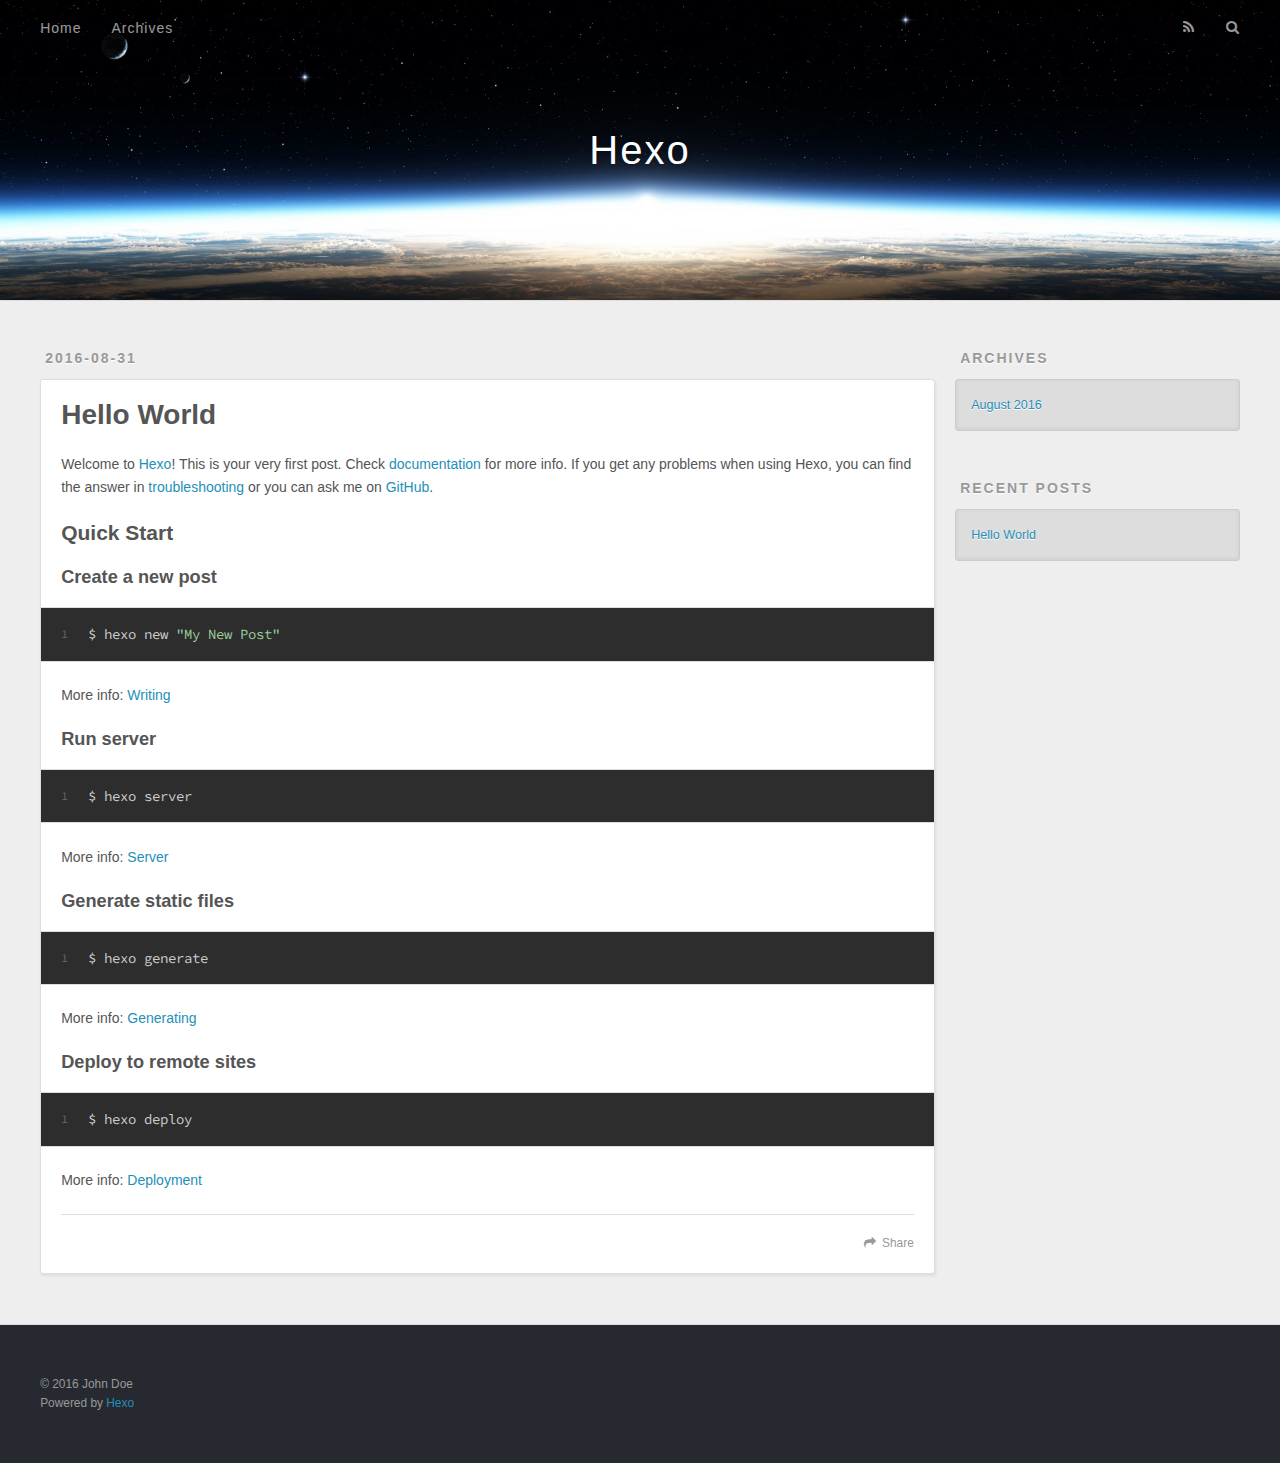
==== index.html @ 25584d87 "Site updated: 2016-08-31 20:05:49" ====
<!DOCTYPE html>
<html>
<head>
  <meta charset="utf-8">
  
  <title>Hexo</title>
  <meta name="viewport" content="width=device-width, initial-scale=1, maximum-scale=1">
  <meta property="og:type" content="website">
<meta property="og:title" content="Hexo">
<meta property="og:url" content="http://yoursite.com/index.html">
<meta property="og:site_name" content="Hexo">
<meta name="twitter:card" content="summary">
<meta name="twitter:title" content="Hexo">
  
    <link rel="alternate" href="/atom.xml" title="Hexo" type="application/atom+xml">
  
  
    <link rel="icon" href="/favicon.png">
  
  
    <link href="//fonts.googleapis.com/css?family=Source+Code+Pro" rel="stylesheet" type="text/css">
  
  <link rel="stylesheet" href="/css/style.css">
  

</head>

<body>
  <div id="container">
    <div id="wrap">
      <header id="header">
  <div id="banner"></div>
  <div id="header-outer" class="outer">
    <div id="header-title" class="inner">
      <h1 id="logo-wrap">
        <a href="/" id="logo">Hexo</a>
      </h1>
      
    </div>
    <div id="header-inner" class="inner">
      <nav id="main-nav">
        <a id="main-nav-toggle" class="nav-icon"></a>
        
          <a class="main-nav-link" href="/">Home</a>
        
          <a class="main-nav-link" href="/archives">Archives</a>
        
      </nav>
      <nav id="sub-nav">
        
          <a id="nav-rss-link" class="nav-icon" href="/atom.xml" title="RSS Feed"></a>
        
        <a id="nav-search-btn" class="nav-icon" title="Search"></a>
      </nav>
      <div id="search-form-wrap">
        <form action="//google.com/search" method="get" accept-charset="UTF-8" class="search-form"><input type="search" name="q" results="0" class="search-form-input" placeholder="Search"><button type="submit" class="search-form-submit">&#xF002;</button><input type="hidden" name="sitesearch" value="http://yoursite.com"></form>
      </div>
    </div>
  </div>
</header>
      <div class="outer">
        <section id="main">
  
    <article id="post-hello-world" class="article article-type-post" itemscope itemprop="blogPost">
  <div class="article-meta">
    <a href="/2016/08/31/hello-world/" class="article-date">
  <time datetime="2016-08-31T11:44:05.000Z" itemprop="datePublished">2016-08-31</time>
</a>
    
  </div>
  <div class="article-inner">
    
    
      <header class="article-header">
        
  
    <h1 itemprop="name">
      <a class="article-title" href="/2016/08/31/hello-world/">Hello World</a>
    </h1>
  

      </header>
    
    <div class="article-entry" itemprop="articleBody">
      
        <p>Welcome to <a href="https://hexo.io/" target="_blank" rel="external">Hexo</a>! This is your very first post. Check <a href="https://hexo.io/docs/" target="_blank" rel="external">documentation</a> for more info. If you get any problems when using Hexo, you can find the answer in <a href="https://hexo.io/docs/troubleshooting.html" target="_blank" rel="external">troubleshooting</a> or you can ask me on <a href="https://github.com/hexojs/hexo/issues" target="_blank" rel="external">GitHub</a>.</p>
<h2 id="Quick-Start"><a href="#Quick-Start" class="headerlink" title="Quick Start"></a>Quick Start</h2><h3 id="Create-a-new-post"><a href="#Create-a-new-post" class="headerlink" title="Create a new post"></a>Create a new post</h3><figure class="highlight bash"><table><tr><td class="gutter"><pre><div class="line">1</div></pre></td><td class="code"><pre><div class="line">$ hexo new <span class="string">"My New Post"</span></div></pre></td></tr></table></figure>
<p>More info: <a href="https://hexo.io/docs/writing.html" target="_blank" rel="external">Writing</a></p>
<h3 id="Run-server"><a href="#Run-server" class="headerlink" title="Run server"></a>Run server</h3><figure class="highlight bash"><table><tr><td class="gutter"><pre><div class="line">1</div></pre></td><td class="code"><pre><div class="line">$ hexo server</div></pre></td></tr></table></figure>
<p>More info: <a href="https://hexo.io/docs/server.html" target="_blank" rel="external">Server</a></p>
<h3 id="Generate-static-files"><a href="#Generate-static-files" class="headerlink" title="Generate static files"></a>Generate static files</h3><figure class="highlight bash"><table><tr><td class="gutter"><pre><div class="line">1</div></pre></td><td class="code"><pre><div class="line">$ hexo generate</div></pre></td></tr></table></figure>
<p>More info: <a href="https://hexo.io/docs/generating.html" target="_blank" rel="external">Generating</a></p>
<h3 id="Deploy-to-remote-sites"><a href="#Deploy-to-remote-sites" class="headerlink" title="Deploy to remote sites"></a>Deploy to remote sites</h3><figure class="highlight bash"><table><tr><td class="gutter"><pre><div class="line">1</div></pre></td><td class="code"><pre><div class="line">$ hexo deploy</div></pre></td></tr></table></figure>
<p>More info: <a href="https://hexo.io/docs/deployment.html" target="_blank" rel="external">Deployment</a></p>

      
    </div>
    <footer class="article-footer">
      <a data-url="http://yoursite.com/2016/08/31/hello-world/" data-id="cisiuak050000nq3hcmz0nilt" class="article-share-link">Share</a>
      
      
    </footer>
  </div>
  
</article>


  

</section>
        
          <aside id="sidebar">
  
    

  
    

  
    
  
    
  <div class="widget-wrap">
    <h3 class="widget-title">Archives</h3>
    <div class="widget">
      <ul class="archive-list"><li class="archive-list-item"><a class="archive-list-link" href="/archives/2016/08/">August 2016</a></li></ul>
    </div>
  </div>


  
    
  <div class="widget-wrap">
    <h3 class="widget-title">Recent Posts</h3>
    <div class="widget">
      <ul>
        
          <li>
            <a href="/2016/08/31/hello-world/">Hello World</a>
          </li>
        
      </ul>
    </div>
  </div>

  
</aside>
        
      </div>
      <footer id="footer">
  
  <div class="outer">
    <div id="footer-info" class="inner">
      &copy; 2016 John Doe<br>
      Powered by <a href="http://hexo.io/" target="_blank">Hexo</a>
    </div>
  </div>
</footer>
    </div>
    <nav id="mobile-nav">
  
    <a href="/" class="mobile-nav-link">Home</a>
  
    <a href="/archives" class="mobile-nav-link">Archives</a>
  
</nav>
    

<script src="//ajax.googleapis.com/ajax/libs/jquery/2.0.3/jquery.min.js"></script>


  <link rel="stylesheet" href="/fancybox/jquery.fancybox.css">
  <script src="/fancybox/jquery.fancybox.pack.js"></script>


<script src="/js/script.js"></script>

  </div>
</body>
</html>
---- css/style.css ----
body {
  width: 100%;
}
body:before,
body:after {
  content: "";
  display: table;
}
body:after {
  clear: both;
}
html,
body,
div,
span,
applet,
object,
iframe,
h1,
h2,
h3,
h4,
h5,
h6,
p,
blockquote,
pre,
a,
abbr,
acronym,
address,
big,
cite,
code,
del,
dfn,
em,
img,
ins,
kbd,
q,
s,
samp,
small,
strike,
strong,
sub,
sup,
tt,
var,
dl,
dt,
dd,
ol,
ul,
li,
fieldset,
form,
label,
legend,
table,
caption,
tbody,
tfoot,
thead,
tr,
th,
td {
  margin: 0;
  padding: 0;
  border: 0;
  outline: 0;
  font-weight: inherit;
  font-style: inherit;
  font-family: inherit;
  font-size: 100%;
  vertical-align: baseline;
}
body {
  line-height: 1;
  color: #000;
  background: #fff;
}
ol,
ul {
  list-style: none;
}
table {
  border-collapse: separate;
  border-spacing: 0;
  vertical-align: middle;
}
caption,
th,
td {
  text-align: left;
  font-weight: normal;
  vertical-align: middle;
}
a img {
  border: none;
}
input,
button {
  margin: 0;
  padding: 0;
}
input::-moz-focus-inner,
button::-moz-focus-inner {
  border: 0;
  padding: 0;
}
@font-face {
  font-family: FontAwesome;
  font-style: normal;
  font-weight: normal;
  src: url("fonts/fontawesome-webfont.eot?v=#4.0.3");
  src: url("fonts/fontawesome-webfont.eot?#iefix&v=#4.0.3") format("embedded-opentype"), url("fonts/fontawesome-webfont.woff?v=#4.0.3") format("woff"), url("fonts/fontawesome-webfont.ttf?v=#4.0.3") format("truetype"), url("fonts/fontawesome-webfont.svg#fontawesomeregular?v=#4.0.3") format("svg");
}
html,
body,
#container {
  height: 100%;
}
body {
  background: #eee;
  font: 14px "Helvetica Neue", Helvetica, Arial, sans-serif;
  -webkit-text-size-adjust: 100%;
}
.outer {
  max-width: 1220px;
  margin: 0 auto;
  padding: 0 20px;
}
.outer:before,
.outer:after {
  content: "";
  display: table;
}
.outer:after {
  clear: both;
}
.inner {
  display: inline;
  float: left;
  width: 98.33333333333333%;
  margin: 0 0.833333333333333%;
}
.left,
.alignleft {
  float: left;
}
.right,
.alignright {
  float: right;
}
.clear {
  clear: both;
}
#container {
  position: relative;
}
.mobile-nav-on {
  overflow: hidden;
}
#wrap {
  height: 100%;
  width: 100%;
  position: absolute;
  top: 0;
  left: 0;
  -webkit-transition: 0.2s ease-out;
  -moz-transition: 0.2s ease-out;
  -ms-transition: 0.2s ease-out;
  transition: 0.2s ease-out;
  z-index: 1;
  background: #eee;
}
.mobile-nav-on #wrap {
  left: 280px;
}
@media screen and (min-width: 768px) {
  #main {
    display: inline;
    float: left;
    width: 73.33333333333333%;
    margin: 0 0.833333333333333%;
  }
}
.article-date,
.article-category-link,
.archive-year,
.widget-title {
  text-decoration: none;
  text-transform: uppercase;
  letter-spacing: 2px;
  color: #999;
  margin-bottom: 1em;
  margin-left: 5px;
  line-height: 1em;
  text-shadow: 0 1px #fff;
  font-weight: bold;
}
.article-inner,
.archive-article-inner {
  background: #fff;
  -webkit-box-shadow: 1px 2px 3px #ddd;
  box-shadow: 1px 2px 3px #ddd;
  border: 1px solid #ddd;
  border-radius: 3px;
}
.article-entry h1,
.widget h1 {
  font-size: 2em;
}
.article-entry h2,
.widget h2 {
  font-size: 1.5em;
}
.article-entry h3,
.widget h3 {
  font-size: 1.3em;
}
.article-entry h4,
.widget h4 {
  font-size: 1.2em;
}
.article-entry h5,
.widget h5 {
  font-size: 1em;
}
.article-entry h6,
.widget h6 {
  font-size: 1em;
  color: #999;
}
.article-entry hr,
.widget hr {
  border: 1px dashed #ddd;
}
.article-entry strong,
.widget strong {
  font-weight: bold;
}
.article-entry em,
.widget em,
.article-entry cite,
.widget cite {
  font-style: italic;
}
.article-entry sup,
.widget sup,
.article-entry sub,
.widget sub {
  font-size: 0.75em;
  line-height: 0;
  position: relative;
  vertical-align: baseline;
}
.article-entry sup,
.widget sup {
  top: -0.5em;
}
.article-entry sub,
.widget sub {
  bottom: -0.2em;
}
.article-entry small,
.widget small {
  font-size: 0.85em;
}
.article-entry acronym,
.widget acronym,
.article-entry abbr,
.widget abbr {
  border-bottom: 1px dotted;
}
.article-entry ul,
.widget ul,
.article-entry ol,
.widget ol,
.article-entry dl,
.widget dl {
  margin: 0 20px;
  line-height: 1.6em;
}
.article-entry ul ul,
.widget ul ul,
.article-entry ol ul,
.widget ol ul,
.article-entry ul ol,
.widget ul ol,
.article-entry ol ol,
.widget ol ol {
  margin-top: 0;
  margin-bottom: 0;
}
.article-entry ul,
.widget ul {
  list-style: disc;
}
.article-entry ol,
.widget ol {
  list-style: decimal;
}
.article-entry dt,
.widget dt {
  font-weight: bold;
}
#header {
  height: 300px;
  position: relative;
  border-bottom: 1px solid #ddd;
}
#header:before,
#header:after {
  content: "";
  position: absolute;
  left: 0;
  right: 0;
  height: 40px;
}
#header:before {
  top: 0;
  background: -webkit-linear-gradient(rgba(0,0,0,0.2), transparent);
  background: -moz-linear-gradient(rgba(0,0,0,0.2), transparent);
  background: -ms-linear-gradient(rgba(0,0,0,0.2), transparent);
  background: linear-gradient(rgba(0,0,0,0.2), transparent);
}
#header:after {
  bottom: 0;
  background: -webkit-linear-gradient(transparent, rgba(0,0,0,0.2));
  background: -moz-linear-gradient(transparent, rgba(0,0,0,0.2));
  background: -ms-linear-gradient(transparent, rgba(0,0,0,0.2));
  background: linear-gradient(transparent, rgba(0,0,0,0.2));
}
#header-outer {
  height: 100%;
  position: relative;
}
#header-inner {
  position: relative;
  overflow: hidden;
}
#banner {
  position: absolute;
  top: 0;
  left: 0;
  width: 100%;
  height: 100%;
  background: url("images/banner.jpg") center #000;
  -webkit-background-size: cover;
  -moz-background-size: cover;
  background-size: cover;
  z-index: -1;
}
#header-title {
  text-align: center;
  height: 40px;
  position: absolute;
  top: 50%;
  left: 0;
  margin-top: -20px;
}
#logo,
#subtitle {
  text-decoration: none;
  color: #fff;
  font-weight: 300;
  text-shadow: 0 1px 4px rgba(0,0,0,0.3);
}
#logo {
  font-size: 40px;
  line-height: 40px;
  letter-spacing: 2px;
}
#subtitle {
  font-size: 16px;
  line-height: 16px;
  letter-spacing: 1px;
}
#subtitle-wrap {
  margin-top: 16px;
}
#main-nav {
  float: left;
  margin-left: -15px;
}
.nav-icon,
.main-nav-link {
  float: left;
  color: #fff;
  opacity: 0.6;
  text-decoration: none;
  text-shadow: 0 1px rgba(0,0,0,0.2);
  -webkit-transition: opacity 0.2s;
  -moz-transition: opacity 0.2s;
  -ms-transition: opacity 0.2s;
  transition: opacity 0.2s;
  display: block;
  padding: 20px 15px;
}
.nav-icon:hover,
.main-nav-link:hover {
  opacity: 1;
}
.nav-icon {
  font-family: FontAwesome;
  text-align: center;
  font-size: 14px;
  width: 14px;
  height: 14px;
  padding: 20px 15px;
  position: relative;
  cursor: pointer;
}
.main-nav-link {
  font-weight: 300;
  letter-spacing: 1px;
}
@media screen and (max-width: 479px) {
  .main-nav-link {
    display: none;
  }
}
#main-nav-toggle {
  display: none;
}
#main-nav-toggle:before {
  content: "\f0c9";
}
@media screen and (max-width: 479px) {
  #main-nav-toggle {
    display: block;
  }
}
#sub-nav {
  float: right;
  margin-right: -15px;
}
#nav-rss-link:before {
  content: "\f09e";
}
#nav-search-btn:before {
  content: "\f002";
}
#search-form-wrap {
  position: absolute;
  top: 15px;
  width: 150px;
  height: 30px;
  right: -150px;
  opacity: 0;
  -webkit-transition: 0.2s ease-out;
  -moz-transition: 0.2s ease-out;
  -ms-transition: 0.2s ease-out;
  transition: 0.2s ease-out;
}
#search-form-wrap.on {
  opacity: 1;
  right: 0;
}
@media screen and (max-width: 479px) {
  #search-form-wrap {
    width: 100%;
    right: -100%;
  }
}
.search-form {
  position: absolute;
  top: 0;
  left: 0;
  right: 0;
  background: #fff;
  padding: 5px 15px;
  border-radius: 15px;
  -webkit-box-shadow: 0 0 10px rgba(0,0,0,0.3);
  box-shadow: 0 0 10px rgba(0,0,0,0.3);
}
.search-form-input {
  border: none;
  background: none;
  color: #555;
  width: 100%;
  font: 13px "Helvetica Neue", Helvetica, Arial, sans-serif;
  outline: none;
}
.search-form-input::-webkit-search-results-decoration,
.search-form-input::-webkit-search-cancel-button {
  -webkit-appearance: none;
}
.search-form-submit {
  position: absolute;
  top: 50%;
  right: 10px;
  margin-top: -7px;
  font: 13px FontAwesome;
  border: none;
  background: none;
  color: #bbb;
  cursor: pointer;
}
.search-form-submit:hover,
.search-form-submit:focus {
  color: #777;
}
.article {
  margin: 50px 0;
}
.article-inner {
  overflow: hidden;
}
.article-meta:before,
.article-meta:after {
  content: "";
  display: table;
}
.article-meta:after {
  clear: both;
}
.article-date {
  float: left;
}
.article-category {
  float: left;
  line-height: 1em;
  color: #ccc;
  text-shadow: 0 1px #fff;
  margin-left: 8px;
}
.article-category:before {
  content: "\2022";
}
.article-category-link {
  margin: 0 12px 1em;
}
.article-header {
  padding: 20px 20px 0;
}
.article-title {
  text-decoration: none;
  font-size: 2em;
  font-weight: bold;
  color: #555;
  line-height: 1.1em;
  -webkit-transition: color 0.2s;
  -moz-transition: color 0.2s;
  -ms-transition: color 0.2s;
  transition: color 0.2s;
}
a.article-title:hover {
  color: #258fb8;
}
.article-entry {
  color: #555;
  padding: 0 20px;
}
.article-entry:before,
.article-entry:after {
  content: "";
  display: table;
}
.article-entry:after {
  clear: both;
}
.article-entry p,
.article-entry table {
  line-height: 1.6em;
  margin: 1.6em 0;
}
.article-entry h1,
.article-entry h2,
.article-entry h3,
.article-entry h4,
.article-entry h5,
.article-entry h6 {
  font-weight: bold;
}
.article-entry h1,
.article-entry h2,
.article-entry h3,
.article-entry h4,
.article-entry h5,
.article-entry h6 {
  line-height: 1.1em;
  margin: 1.1em 0;
}
.article-entry a {
  color: #258fb8;
  text-decoration: none;
}
.article-entry a:hover {
  text-decoration: underline;
}
.article-entry ul,
.article-entry ol,
.article-entry dl {
  margin-top: 1.6em;
  margin-bottom: 1.6em;
}
.article-entry img,
.article-entry video {
  max-width: 100%;
  height: auto;
  display: block;
  margin: auto;
}
.article-entry iframe {
  border: none;
}
.article-entry table {
  width: 100%;
  border-collapse: collapse;
  border-spacing: 0;
}
.article-entry th {
  font-weight: bold;
  border-bottom: 3px solid #ddd;
  padding-bottom: 0.5em;
}
.article-entry td {
  border-bottom: 1px solid #ddd;
  padding: 10px 0;
}
.article-entry blockquote {
  font-family: Georgia, "Times New Roman", serif;
  font-size: 1.4em;
  margin: 1.6em 20px;
  text-align: center;
}
.article-entry blockquote footer {
  font-size: 14px;
  margin: 1.6em 0;
  font-family: "Helvetica Neue", Helvetica, Arial, sans-serif;
}
.article-entry blockquote footer cite:before {
  content: "—";
  padding: 0 0.5em;
}
.article-entry .pullquote {
  text-align: left;
  width: 45%;
  margin: 0;
}
.article-entry .pullquote.left {
  margin-left: 0.5em;
  margin-right: 1em;
}
.article-entry .pullquote.right {
  margin-right: 0.5em;
  margin-left: 1em;
}
.article-entry .caption {
  color: #999;
  display: block;
  font-size: 0.9em;
  margin-top: 0.5em;
  position: relative;
  text-align: center;
}
.article-entry .video-container {
  position: relative;
  padding-top: 56.25%;
  height: 0;
  overflow: hidden;
}
.article-entry .video-container iframe,
.article-entry .video-container object,
.article-entry .video-container embed {
  position: absolute;
  top: 0;
  left: 0;
  width: 100%;
  height: 100%;
  margin-top: 0;
}
.article-more-link a {
  display: inline-block;
  line-height: 1em;
  padding: 6px 15px;
  border-radius: 15px;
  background: #eee;
  color: #999;
  text-shadow: 0 1px #fff;
  text-decoration: none;
}
.article-more-link a:hover {
  background: #258fb8;
  color: #fff;
  text-decoration: none;
  text-shadow: 0 1px #1e7293;
}
.article-footer {
  font-size: 0.85em;
  line-height: 1.6em;
  border-top: 1px solid #ddd;
  padding-top: 1.6em;
  margin: 0 20px 20px;
}
.article-footer:before,
.article-footer:after {
  content: "";
  display: table;
}
.article-footer:after {
  clear: both;
}
.article-footer a {
  color: #999;
  text-decoration: none;
}
.article-footer a:hover {
  color: #555;
}
.article-tag-list-item {
  float: left;
  margin-right: 10px;
}
.article-tag-list-link:before {
  content: "#";
}
.article-comment-link {
  float: right;
}
.article-comment-link:before {
  content: "\f075";
  font-family: FontAwesome;
  padding-right: 8px;
}
.article-share-link {
  cursor: pointer;
  float: right;
  margin-left: 20px;
}
.article-share-link:before {
  content: "\f064";
  font-family: FontAwesome;
  padding-right: 6px;
}
#article-nav {
  position: relative;
}
#article-nav:before,
#article-nav:after {
  content: "";
  display: table;
}
#article-nav:after {
  clear: both;
}
@media screen and (min-width: 768px) {
  #article-nav {
    margin: 50px 0;
  }
  #article-nav:before {
    width: 8px;
    height: 8px;
    position: absolute;
    top: 50%;
    left: 50%;
    margin-top: -4px;
    margin-left: -4px;
    content: "";
    border-radius: 50%;
    background: #ddd;
    -webkit-box-shadow: 0 1px 2px #fff;
    box-shadow: 0 1px 2px #fff;
  }
}
.article-nav-link-wrap {
  text-decoration: none;
  text-shadow: 0 1px #fff;
  color: #999;
  -webkit-box-sizing: border-box;
  -moz-box-sizing: border-box;
  box-sizing: border-box;
  margin-top: 50px;
  text-align: center;
  display: block;
}
.article-nav-link-wrap:hover {
  color: #555;
}
@media screen and (min-width: 768px) {
  .article-nav-link-wrap {
    width: 50%;
    margin-top: 0;
  }
}
@media screen and (min-width: 768px) {
  #article-nav-newer {
    float: left;
    text-align: right;
    padding-right: 20px;
  }
}
@media screen and (min-width: 768px) {
  #article-nav-older {
    float: right;
    text-align: left;
    padding-left: 20px;
  }
}
.article-nav-caption {
  text-transform: uppercase;
  letter-spacing: 2px;
  color: #ddd;
  line-height: 1em;
  font-weight: bold;
}
#article-nav-newer .article-nav-caption {
  margin-right: -2px;
}
.article-nav-title {
  font-size: 0.85em;
  line-height: 1.6em;
  margin-top: 0.5em;
}
.article-share-box {
  position: absolute;
  display: none;
  background: #fff;
  -webkit-box-shadow: 1px 2px 10px rgba(0,0,0,0.2);
  box-shadow: 1px 2px 10px rgba(0,0,0,0.2);
  border-radius: 3px;
  margin-left: -145px;
  overflow: hidden;
  z-index: 1;
}
.article-share-box.on {
  display: block;
}
.article-share-input {
  width: 100%;
  background: none;
  -webkit-box-sizing: border-box;
  -moz-box-sizing: border-box;
  box-sizing: border-box;
  font: 14px "Helvetica Neue", Helvetica, Arial, sans-serif;
  padding: 0 15px;
  color: #555;
  outline: none;
  border: 1px solid #ddd;
  border-radius: 3px 3px 0 0;
  height: 36px;
  line-height: 36px;
}
.article-share-links {
  background: #eee;
}
.article-share-links:before,
.article-share-links:after {
  content: "";
  display: table;
}
.article-share-links:after {
  clear: both;
}
.article-share-twitter,
.article-share-facebook,
.article-share-pinterest,
.article-share-google {
  width: 50px;
  height: 36px;
  display: block;
  float: left;
  position: relative;
  color: #999;
  text-shadow: 0 1px #fff;
}
.article-share-twitter:before,
.article-share-facebook:before,
.article-share-pinterest:before,
.article-share-google:before {
  font-size: 20px;
  font-family: FontAwesome;
  width: 20px;
  height: 20px;
  position: absolute;
  top: 50%;
  left: 50%;
  margin-top: -10px;
  margin-left: -10px;
  text-align: center;
}
.article-share-twitter:hover,
.article-share-facebook:hover,
.article-share-pinterest:hover,
.article-share-google:hover {
  color: #fff;
}
.article-share-twitter:before {
  content: "\f099";
}
.article-share-twitter:hover {
  background: #00aced;
  text-shadow: 0 1px #008abe;
}
.article-share-facebook:before {
  content: "\f09a";
}
.article-share-facebook:hover {
  background: #3b5998;
  text-shadow: 0 1px #2f477a;
}
.article-share-pinterest:before {
  content: "\f0d2";
}
.article-share-pinterest:hover {
  background: #cb2027;
  text-shadow: 0 1px #a21a1f;
}
.article-share-google:before {
  content: "\f0d5";
}
.article-share-google:hover {
  background: #dd4b39;
  text-shadow: 0 1px #be3221;
}
.article-gallery {
  background: #000;
  position: relative;
}
.article-gallery-photos {
  position: relative;
  overflow: hidden;
}
.article-gallery-img {
  display: none;
  max-width: 100%;
}
.article-gallery-img:first-child {
  display: block;
}
.article-gallery-img.loaded {
  position: absolute;
  display: block;
}
.article-gallery-img img {
  display: block;
  max-width: 100%;
  margin: 0 auto;
}
#comments {
  background: #fff;
  -webkit-box-shadow: 1px 2px 3px #ddd;
  box-shadow: 1px 2px 3px #ddd;
  padding: 20px;
  border: 1px solid #ddd;
  border-radius: 3px;
  margin: 50px 0;
}
#comments a {
  color: #258fb8;
}
.archives-wrap {
  margin: 50px 0;
}
.archives:before,
.archives:after {
  content: "";
  display: table;
}
.archives:after {
  clear: both;
}
.archive-year-wrap {
  margin-bottom: 1em;
}
.archives {
  -webkit-column-gap: 10px;
  -moz-column-gap: 10px;
  column-gap: 10px;
}
@media screen and (min-width: 480px) and (max-width: 767px) {
  .archives {
    -webkit-column-count: 2;
    -moz-column-count: 2;
    column-count: 2;
  }
}
@media screen and (min-width: 768px) {
  .archives {
    -webkit-column-count: 3;
    -moz-column-count: 3;
    column-count: 3;
  }
}
.archive-article {
  -webkit-column-break-inside: avoid;
  page-break-inside: avoid;
  overflow: hidden;
  break-inside: avoid-column;
}
.archive-article-inner {
  padding: 10px;
  margin-bottom: 15px;
}
.archive-article-title {
  text-decoration: none;
  font-weight: bold;
  color: #555;
  -webkit-transition: color 0.2s;
  -moz-transition: color 0.2s;
  -ms-transition: color 0.2s;
  transition: color 0.2s;
  line-height: 1.6em;
}
.archive-article-title:hover {
  color: #258fb8;
}
.archive-article-footer {
  margin-top: 1em;
}
.archive-article-date {
  color: #999;
  text-decoration: none;
  font-size: 0.85em;
  line-height: 1em;
  margin-bottom: 0.5em;
  display: block;
}
#page-nav {
  margin: 50px auto;
  background: #fff;
  -webkit-box-shadow: 1px 2px 3px #ddd;
  box-shadow: 1px 2px 3px #ddd;
  border: 1px solid #ddd;
  border-radius: 3px;
  text-align: center;
  color: #999;
  overflow: hidden;
}
#page-nav:before,
#page-nav:after {
  content: "";
  display: table;
}
#page-nav:after {
  clear: both;
}
#page-nav a,
#page-nav span {
  padding: 10px 20px;
  line-height: 1;
  height: 2ex;
}
#page-nav a {
  color: #999;
  text-decoration: none;
}
#page-nav a:hover {
  background: #999;
  color: #fff;
}
#page-nav .prev {
  float: left;
}
#page-nav .next {
  float: right;
}
#page-nav .page-number {
  display: inline-block;
}
@media screen and (max-width: 479px) {
  #page-nav .page-number {
    display: none;
  }
}
#page-nav .current {
  color: #555;
  font-weight: bold;
}
#page-nav .space {
  color: #ddd;
}
#footer {
  background: #262a30;
  padding: 50px 0;
  border-top: 1px solid #ddd;
  color: #999;
}
#footer a {
  color: #258fb8;
  text-decoration: none;
}
#footer a:hover {
  text-decoration: underline;
}
#footer-info {
  line-height: 1.6em;
  font-size: 0.85em;
}
.article-entry pre,
.article-entry .highlight {
  background: #2d2d2d;
  margin: 0 -20px;
  padding: 15px 20px;
  border-style: solid;
  border-color: #ddd;
  border-width: 1px 0;
  overflow: auto;
  color: #ccc;
  line-height: 22.400000000000002px;
}
.article-entry .highlight .gutter pre,
.article-entry .gist .gist-file .gist-data .line-numbers {
  color: #666;
  font-size: 0.85em;
}
.article-entry pre,
.article-entry code {
  font-family: "Source Code Pro", Consolas, Monaco, Menlo, Consolas, monospace;
}
.article-entry code {
  background: #eee;
  text-shadow: 0 1px #fff;
  padding: 0 0.3em;
}
.article-entry pre code {
  background: none;
  text-shadow: none;
  padding: 0;
}
.article-entry .highlight pre {
  border: none;
  margin: 0;
  padding: 0;
}
.article-entry .highlight table {
  margin: 0;
  width: auto;
}
.article-entry .highlight td {
  border: none;
  padding: 0;
}
.article-entry .highlight figcaption {
  font-size: 0.85em;
  color: #999;
  line-height: 1em;
  margin-bottom: 1em;
}
.article-entry .highlight figcaption:before,
.article-entry .highlight figcaption:after {
  content: "";
  display: table;
}
.article-entry .highlight figcaption:after {
  clear: both;
}
.article-entry .highlight figcaption a {
  float: right;
}
.article-entry .highlight .gutter pre {
  text-align: right;
  padding-right: 20px;
}
.article-entry .highlight .line {
  height: 22.400000000000002px;
}
.article-entry .highlight .line.marked {
  background: #515151;
}
.article-entry .gist {
  margin: 0 -20px;
  border-style: solid;
  border-color: #ddd;
  border-width: 1px 0;
  background: #2d2d2d;
  padding: 15px 20px 15px 0;
}
.article-entry .gist .gist-file {
  border: none;
  font-family: "Source Code Pro", Consolas, Monaco, Menlo, Consolas, monospace;
  margin: 0;
}
.article-entry .gist .gist-file .gist-data {
  background: none;
  border: none;
}
.article-entry .gist .gist-file .gist-data .line-numbers {
  background: none;
  border: none;
  padding: 0 20px 0 0;
}
.article-entry .gist .gist-file .gist-data .line-data {
  padding: 0 !important;
}
.article-entry .gist .gist-file .highlight {
  margin: 0;
  padding: 0;
  border: none;
}
.article-entry .gist .gist-file .gist-meta {
  background: #2d2d2d;
  color: #999;
  font: 0.85em "Helvetica Neue", Helvetica, Arial, sans-serif;
  text-shadow: 0 0;
  padding: 0;
  margin-top: 1em;
  margin-left: 20px;
}
.article-entry .gist .gist-file .gist-meta a {
  color: #258fb8;
  font-weight: normal;
}
.article-entry .gist .gist-file .gist-meta a:hover {
  text-decoration: underline;
}
pre .comment,
pre .title {
  color: #999;
}
pre .variable,
pre .attribute,
pre .tag,
pre .regexp,
pre .ruby .constant,
pre .xml .tag .title,
pre .xml .pi,
pre .xml .doctype,
pre .html .doctype,
pre .css .id,
pre .css .class,
pre .css .pseudo {
  color: #f2777a;
}
pre .number,
pre .preprocessor,
pre .built_in,
pre .literal,
pre .params,
pre .constant {
  color: #f99157;
}
pre .class,
pre .ruby .class .title,
pre .css .rules .attribute {
  color: #9c9;
}
pre .string,
pre .value,
pre .inheritance,
pre .header,
pre .ruby .symbol,
pre .xml .cdata {
  color: #9c9;
}
pre .css .hexcolor {
  color: #6cc;
}
pre .function,
pre .python .decorator,
pre .python .title,
pre .ruby .function .title,
pre .ruby .title .keyword,
pre .perl .sub,
pre .javascript .title,
pre .coffeescript .title {
  color: #69c;
}
pre .keyword,
pre .javascript .function {
  color: #c9c;
}
@media screen and (max-width: 479px) {
  #mobile-nav {
    position: absolute;
    top: 0;
    left: 0;
    width: 280px;
    height: 100%;
    background: #191919;
    border-right: 1px solid #fff;
  }
}
@media screen and (max-width: 479px) {
  .mobile-nav-link {
    display: block;
    color: #999;
    text-decoration: none;
    padding: 15px 20px;
    font-weight: bold;
  }
  .mobile-nav-link:hover {
    color: #fff;
  }
}
@media screen and (min-width: 768px) {
  #sidebar {
    display: inline;
    float: left;
    width: 23.333333333333332%;
    margin: 0 0.833333333333333%;
  }
}
.widget-wrap {
  margin: 50px 0;
}
.widget {
  color: #777;
  text-shadow: 0 1px #fff;
  background: #ddd;
  -webkit-box-shadow: 0 -1px 4px #ccc inset;
  box-shadow: 0 -1px 4px #ccc inset;
  border: 1px solid #ccc;
  padding: 15px;
  border-radius: 3px;
}
.widget a {
  color: #258fb8;
  text-decoration: none;
}
.widget a:hover {
  text-decoration: underline;
}
.widget ul ul,
.widget ol ul,
.widget dl ul,
.widget ul ol,
.widget ol ol,
.widget dl ol,
.widget ul dl,
.widget ol dl,
.widget dl dl {
  margin-left: 15px;
  list-style: disc;
}
.widget {
  line-height: 1.6em;
  word-wrap: break-word;
  font-size: 0.9em;
}
.widget ul,
.widget ol {
  list-style: none;
  margin: 0;
}
.widget ul ul,
.widget ol ul,
.widget ul ol,
.widget ol ol {
  margin: 0 20px;
}
.widget ul ul,
.widget ol ul {
  list-style: disc;
}
.widget ul ol,
.widget ol ol {
  list-style: decimal;
}
.category-list-count,
.tag-list-count,
.archive-list-count {
  padding-left: 5px;
  color: #999;
  font-size: 0.85em;
}
.category-list-count:before,
.tag-list-count:before,
.archive-list-count:before {
  content: "(";
}
.category-list-count:after,
.tag-list-count:after,
.archive-list-count:after {
  content: ")";
}
.tagcloud a {
  margin-right: 5px;
  display: inline-block;
}
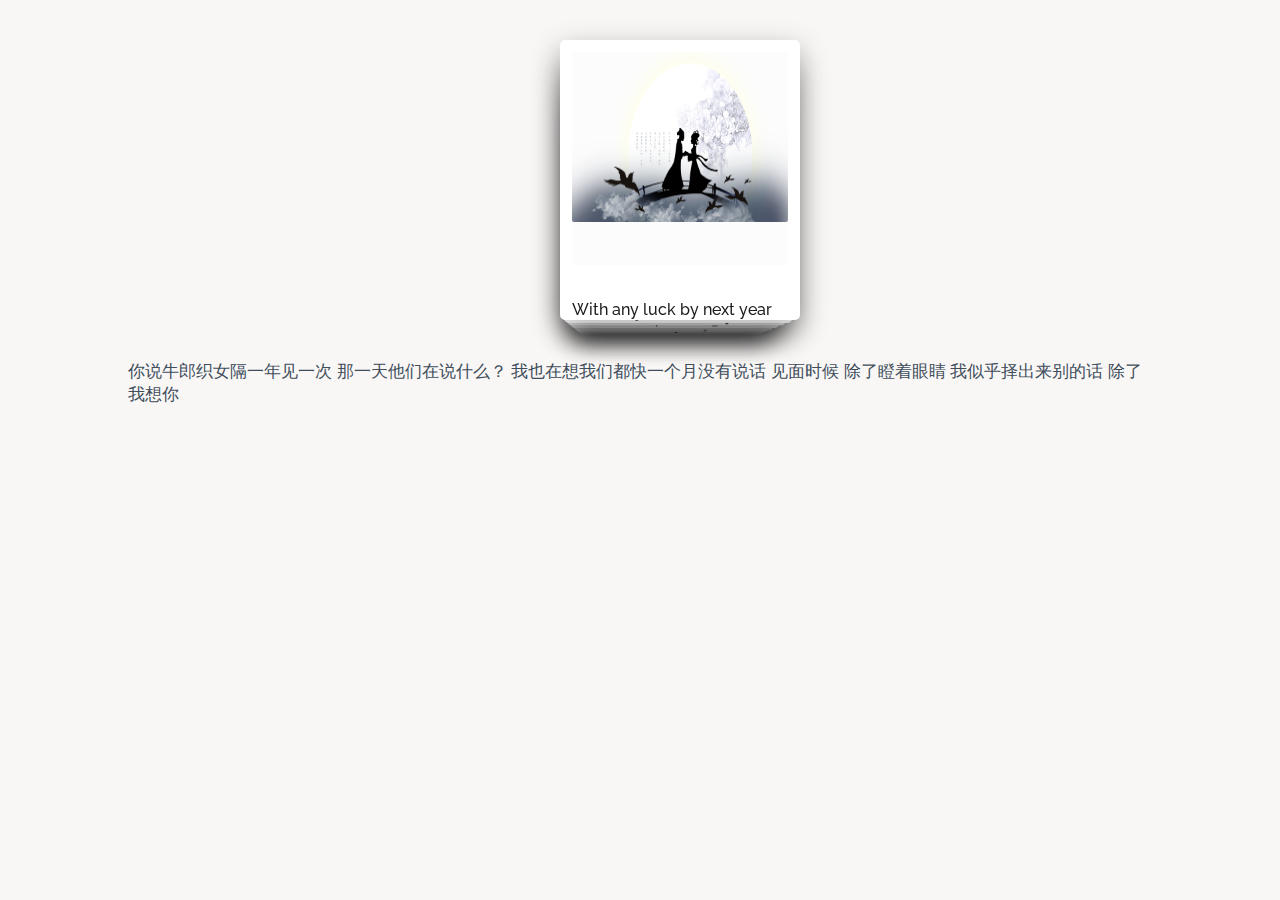
==== commit 4513aa45: "fix" ====
--- a/index.html
+++ b/index.html
@@ -1,180 +1,233 @@
-<!DOCTYPE html>
-<html>
+<!doctype html>
+<html lang="zh">
 <head>
-  <meta charset="utf-8">
-  
-  <title>Hexo</title>
-  <meta name="viewport" content="width=device-width, initial-scale=1, maximum-scale=1">
-  <meta property="og:type" content="website">
-<meta property="og:title" content="Hexo">
-<meta property="og:url" content="http://yoursite.com/index.html">
-<meta property="og:site_name" content="Hexo">
-<meta name="twitter:card" content="summary">
-<meta name="twitter:title" content="Hexo">
-  
-    <link rel="alternate" href="/atom.xml" title="Hexo" type="application/atom+xml">
-  
-  
-    <link rel="icon" href="/favicon.png">
-  
-  
-    <link href="//fonts.googleapis.com/css?family=Source+Code+Pro" rel="stylesheet" type="text/css">
-  
-  <link rel="stylesheet" href="/css/style.css">
-  
+	<meta charset="UTF-8">
+	<meta http-equiv="X-UA-Compatible" content="IE=edge,chrome=1"> 
+	<meta name="viewport" content="width=device-width, initial-scale=1.0">
+	<title>一封情书</title>
+	<link rel="stylesheet" type="text/css" href="css/normalize.css" />
+	<link rel="stylesheet" type="text/css" href="css/default.css">
+	<style>
+	@import url(http://fonts.useso.com/css?family=Raleway:200,500,700,800);
+	@-webkit-keyframes animation{from{opacity:0; -webkit-transform:scale(1.2) rotateX(45deg);transform:scale(1.2) rotateX(45deg);} to{ }}
 
+	@-webkit-keyframes animation2{from{opacity:0; -webkit-transform:scale(1.2) rotateX(45deg);transform:scale(1.2) rotateX(45deg);} to{ }}
+	body {
+	}
+	.slider div p{color:#1c1c1c;position:absolute;bottom:-70px; font-family:Raleway; font-size:16px;}
+	.slider{
+	    -webkit-animation:animation ease 1s;animation-delay:.8s;animation-fill-mode:backwards;
+	    margin: 0 auto;
+	    height:360px;
+	    width:240px;
+	    padding:40px;
+	    top:100px;
+	    perspective:1000px;
+	    transition:ease-in-out .2s;
+	    /*-webkit-transform:rotateX(45deg);
+	    -webkit-transform-style:preserve-3d;
+	    position:absolute;*/
+	}
+	/*.slider:active{ -webkit-transform:rotateZ(10deg);}*/
+	.slide img { text-align:center;width:100%; height:100%; -webkit-user-drag:none;user-drag:none;-moz-user-drag:none; border-radius:2px; }
+	.slide{
+	    -webkit-user-select:none;
+	    user-select:none;
+	    -moz-user-select:none;
+	    position:absolute;
+	    height:280px;
+	    width:240px;
+	    box-shadow: 0px 10px 30px 0px rgba(0,0,0,0.3);
+	    background:#fcfcfc;
+	    -webkit-transform-style:preserve-3d;
+	    transform-style:preserve-3d;
+	    -moz-transform-style:preserve-3d;
+	    text-align:center;
+	    /*overflow:hidden;*/
+	    border:12px white solid;
+	    box-sizing:border-box;
+	    border-bottom:55px white solid;
+	    border-radius:5px; 
+	}
+	.transition {
+	    -webkit-transition: cubic-bezier(0,1.95,.49,.73) .4s ;
+	    -moz-transition: cubic-bezier(0,1.95,.49,.73) .4s ;
+	    transition: cubic-bezier(0,1.95,.49,.73) .4s ;
+	}
+	</style>
+	<!--[if IE]>
+		<script src="http://libs.useso.com/js/html5shiv/3.7/html5shiv.min.js"></script>
+	<![endif]-->
 </head>
-
 <body>
-  <div id="container">
-    <div id="wrap">
-      <header id="header">
-  <div id="banner"></div>
-  <div id="header-outer" class="outer">
-    <div id="header-title" class="inner">
-      <h1 id="logo-wrap">
-        <a href="/" id="logo">Hexo</a>
-      </h1>
-      
-    </div>
-    <div id="header-inner" class="inner">
-      <nav id="main-nav">
-        <a id="main-nav-toggle" class="nav-icon"></a>
-        
-          <a class="main-nav-link" href="/">Home</a>
-        
-          <a class="main-nav-link" href="/archives">Archives</a>
-        
-      </nav>
-      <nav id="sub-nav">
-        
-          <a id="nav-rss-link" class="nav-icon" href="/atom.xml" title="RSS Feed"></a>
-        
-        <a id="nav-search-btn" class="nav-icon" title="Search"></a>
-      </nav>
-      <div id="search-form-wrap">
-        <form action="//google.com/search" method="get" accept-charset="UTF-8" class="search-form"><input type="search" name="q" results="0" class="search-form-input" placeholder="Search"><button type="submit" class="search-form-submit">&#xF002;</button><input type="hidden" name="sitesearch" value="http://yoursite.com"></form>
-      </div>
-    </div>
-  </div>
-</header>
-      <div class="outer">
-        <section id="main">
-  
-    <article id="post-hello-world" class="article article-type-post" itemscope itemprop="blogPost">
-  <div class="article-meta">
-    <a href="/2016/08/31/hello-world/" class="article-date">
-  <time datetime="2016-08-31T11:44:05.000Z" itemprop="datePublished">2016-08-31</time>
-</a>
-    
-  </div>
-  <div class="article-inner">
-    
-    
-      <header class="article-header">
-        
-  
-    <h1 itemprop="name">
-      <a class="article-title" href="/2016/08/31/hello-world/">Hello World</a>
-    </h1>
-  
-
-      </header>
-    
-    <div class="article-entry" itemprop="articleBody">
-      
-        <p>Welcome to <a href="https://hexo.io/" target="_blank" rel="external">Hexo</a>! This is your very first post. Check <a href="https://hexo.io/docs/" target="_blank" rel="external">documentation</a> for more info. If you get any problems when using Hexo, you can find the answer in <a href="https://hexo.io/docs/troubleshooting.html" target="_blank" rel="external">troubleshooting</a> or you can ask me on <a href="https://github.com/hexojs/hexo/issues" target="_blank" rel="external">GitHub</a>.</p>
-<h2 id="Quick-Start"><a href="#Quick-Start" class="headerlink" title="Quick Start"></a>Quick Start</h2><h3 id="Create-a-new-post"><a href="#Create-a-new-post" class="headerlink" title="Create a new post"></a>Create a new post</h3><figure class="highlight bash"><table><tr><td class="gutter"><pre><div class="line">1</div></pre></td><td class="code"><pre><div class="line">$ hexo new <span class="string">"My New Post"</span></div></pre></td></tr></table></figure>
-<p>More info: <a href="https://hexo.io/docs/writing.html" target="_blank" rel="external">Writing</a></p>
-<h3 id="Run-server"><a href="#Run-server" class="headerlink" title="Run server"></a>Run server</h3><figure class="highlight bash"><table><tr><td class="gutter"><pre><div class="line">1</div></pre></td><td class="code"><pre><div class="line">$ hexo server</div></pre></td></tr></table></figure>
-<p>More info: <a href="https://hexo.io/docs/server.html" target="_blank" rel="external">Server</a></p>
-<h3 id="Generate-static-files"><a href="#Generate-static-files" class="headerlink" title="Generate static files"></a>Generate static files</h3><figure class="highlight bash"><table><tr><td class="gutter"><pre><div class="line">1</div></pre></td><td class="code"><pre><div class="line">$ hexo generate</div></pre></td></tr></table></figure>
-<p>More info: <a href="https://hexo.io/docs/generating.html" target="_blank" rel="external">Generating</a></p>
-<h3 id="Deploy-to-remote-sites"><a href="#Deploy-to-remote-sites" class="headerlink" title="Deploy to remote sites"></a>Deploy to remote sites</h3><figure class="highlight bash"><table><tr><td class="gutter"><pre><div class="line">1</div></pre></td><td class="code"><pre><div class="line">$ hexo deploy</div></pre></td></tr></table></figure>
-<p>More info: <a href="https://hexo.io/docs/deployment.html" target="_blank" rel="external">Deployment</a></p>
-
-      
-    </div>
-    <footer class="article-footer">
-      <a data-url="http://yoursite.com/2016/08/31/hello-world/" data-id="cisiuak050000nq3hcmz0nilt" class="article-share-link">Share</a>
-      
-      
-    </footer>
-  </div>
-  
-</article>
-
-
-  
-
-</section>
-        
-          <aside id="sidebar">
-  
-    
-
-  
-    
-
-  
-    
-  
-    
-  <div class="widget-wrap">
-    <h3 class="widget-title">Archives</h3>
-    <div class="widget">
-      <ul class="archive-list"><li class="archive-list-item"><a class="archive-list-link" href="/archives/2016/08/">August 2016</a></li></ul>
-    </div>
-  </div>
-
-
-  
-    
-  <div class="widget-wrap">
-    <h3 class="widget-title">Recent Posts</h3>
-    <div class="widget">
-      <ul>
-        
-          <li>
-            <a href="/2016/08/31/hello-world/">Hello World</a>
-          </li>
-        
-      </ul>
-    </div>
-  </div>
-
-  
-</aside>
-        
-      </div>
-      <footer id="footer">
-  
-  <div class="outer">
-    <div id="footer-info" class="inner">
-      &copy; 2016 John Doe<br>
-      Powered by <a href="http://hexo.io/" target="_blank">Hexo</a>
-    </div>
-  </div>
-</footer>
-    </div>
-    <nav id="mobile-nav">
-  
-    <a href="/" class="mobile-nav-link">Home</a>
-  
-    <a href="/archives" class="mobile-nav-link">Archives</a>
-  
-</nav>
-    
-
-<script src="//ajax.googleapis.com/ajax/libs/jquery/2.0.3/jquery.min.js"></script>
-
-
-  <link rel="stylesheet" href="/fancybox/jquery.fancybox.css">
-  <script src="/fancybox/jquery.fancybox.pack.js"></script>
-
-
-<script src="/js/script.js"></script>
-
-  </div>
+	<div class="htmleaf-container">
+		
+		<div class="htmleaf-content">
+			<div class="slider">
+				<div class="slide" id='1' ><img src="imgs/1.jpg" /><p>But my wasted heard will love you</p></div>
+		        <div class="slide" id='2'><img src="imgs/7.jpg" /><p>To me you are perfect， I don't deserve you</p></div>
+		        <div class="slide" id='3'><img src="imgs/6.jpg" /><p>Just because is in Magpie Festival I tell the turth</p></div>
+		        <div class="slide" id='4'><img src="imgs/5.jpg" /><p>Without hope and agenda</p></div>
+		        <div class="slide" id='5'><img style="width:68%" src="imgs/3.jpg" /><p>But for now let me say</p></div>
+		        <div class="slide" id='6'><img src="imgs/4.jpg" /><p> I will stay with u</p></div>
+		        <div class="slide" id='7'><img style="height:80%" src="imgs/9.png" /><p>With any luck by next year </p></div>
+		    </div>
+			<div id='text' style="width:80%;height: 150px;margin-left:10%;text-align: left;">
+				
+			</div>
+			<iframe frameborder="no" border="0" marginwidth="0" marginheight="0" width=330 height=86 src="//music.163.com/outchain/player?type=2&id=17990609&auto=1&height=66"></iframe>
+		</div>
+		<div style="text-align:center;clear:both">
+<!-- <script src="./gg_bd_ad_720x90.js" type="text/javascript"></script>
+<script src="./follow.js" type="text/javascript"></script> -->
+</div>
+	</div>
+	
+	<script src='js/stopExecutionOnTimeout.js?t=1'></script>
+	<script>
+	window.addEventListener('load', onWndLoad, false);
+	function onWndLoad() {
+	    var slider = document.querySelector('.slider');
+	    var sliders = slider.children;
+	    var initX = null;
+	    var transX = 0;
+	    var rotZ = 0;
+	    var transY = 0;
+	    var curSlide = null;
+	    var Z_DIS = 50;
+	    var Y_DIS = 10;
+	    var TRANS_DUR = 0.4;
+	    var images = document.querySelectorAll('img');
+	    for (var i = 0; i < images.length; i++) {
+	        if (window.CP.shouldStopExecution(1)) {
+	            break;
+	        }
+	        images[i].onmousemove = function (e) {
+	            e.preventDefault();
+	        };
+	        images[i].ondragstart = function (e) {
+	            return false;
+	        }
+	    }
+	    window.CP.exitedLoop(1);
+	    function init() {
+	        var z = 0, y = 0;
+	        for (var i = sliders.length - 1; i >= 0; i--) {
+	            if (window.CP.shouldStopExecution(2)) {
+	                break;
+	            }
+	            sliders[i].style.transform = 'translateZ(' + z + 'px) translateY(' + y + 'px)';
+	            z -= Z_DIS;
+	            y += Y_DIS;
+	        }
+	        window.CP.exitedLoop(2);
+	        attachEvents(sliders[sliders.length - 1]);
+	    }
+	    function attachEvents(elem) {
+	    	var text = document.getElementById('text')
+	    	console.log(elem.id)
+	    	switch (+elem.id)
+	    	{
+	    		case 7:
+	    		text.innerHTML = '你说牛郎织女隔一年见一次 那一天他们在说什么？ 我也在想我们都快一个月没有说话 见面时候 除了瞪着眼睛 我似乎择出来别的话 除了我想你'
+	    		break;
+	    		case 6:
+	    		text.innerHTML = '还记得我们第一次去南京 不体贴的我 带着你到处溜达 却找不到想去的地方 一路上我说了我一切我想说的情话 我得到了超乎我想象的幸福 我愿意用我的下半辈子让你和我一样幸福'
+	    		break;
+	    		case 5:
+	    		text.innerHTML = '你在常熟看别人婚礼 你在说你同学婚礼很赞 我就想以后我们结婚是什么样子 中式的？ 西式的？ 都成 你什么样子我觉得很美 后来 我一直磨磨唧唧 碎碎叨叨问你什么时候 咱们什么时候结婚？  如果可以 这辈子我只想你和我一起 '
+	    		break;
+	    		case 4:
+	    		text.innerHTML = '泰晤士小镇可真是小 路绕了又绕还是不想走 你笑我衰神附体踩到便便 我看到你遇到宠物就惊慌失措的样子就忍不住笑起来 我和你说过 咱两以后结婚 咱家不养宠物 我唯一外遇的对象就是猫猫狗狗 '
+	    		break;
+	    		case 3:
+	    		text.innerHTML = '也就是晚上的西湖才觉得夏天的杭州不是那么乏 晚上睡得模糊 听到枕边的你说道：除了傻了点 其他都还不错 这是我听到的最中肯的评价也是最美的情话 感激你不嫌弃我愚钝 我许诺不会让你受到欺负 还是抱歉是我的自私和愚蠢伤害了你'
+	    		break;
+	    		case 2:
+	    		text.innerHTML = '我妈说 那么多女朋友的照片 都没有一张合影 你不让我拍照 唯一偷拍的照片还是你扭着脸 每次你都说我越来越丑 我心里却知道 我是越来越离不开你 可能你和我在一起会更辛苦 想着我怎么样会更过得舒服 之前作为男友实在是太失职了'
+	    		break;
+	    		case 1:
+	    		text.innerHTML = '这张沙滩的照片我已经秀给我无数好友看过 多希望下次给你拍照片的人是我 请原谅 我之前的傻逼 以后不管走到什么地方 我都要跟着你一起 这个七夕和我一起度过吧！'
+	    		break;
+	    	}
+	        curSlide = elem;
+	        curSlide.addEventListener('mousedown', slideMouseDown, false);
+	        curSlide.addEventListener('touchstart', slideMouseDown, false);
+	    }
+	    init();
+	    function slideMouseDown(e) {
+	        if (e.touches) {
+	            initX = e.touches[0].clientX;
+	        } else {
+	            initX = e.pageX;
+	        }
+	        document.addEventListener('mousemove', slideMouseMove, false);
+	        document.addEventListener('touchmove', slideMouseMove, false);
+	        document.addEventListener('mouseup', slideMouseUp, false);
+	        document.addEventListener('touchend', slideMouseUp, false);
+	    }
+	    var prevSlide = null;
+	    function slideMouseMove(e) {
+	        var mouseX;
+	        if (e.touches) {
+	            mouseX = e.touches[0].clientX;
+	        } else {
+	            mouseX = e.pageX;
+	        }
+	        transX += mouseX - initX;
+	        rotZ = transX / 20;
+	        transY = -Math.abs(transX / 15);
+	        curSlide.style.transition = 'none';
+	        curSlide.style.webkitTransform = 'translateX(' + transX + 'px)' + ' rotateZ(' + rotZ + 'deg)' + ' translateY(' + transY + 'px)';
+	        curSlide.style.transform = 'translateX(' + transX + 'px)' + ' rotateZ(' + rotZ + 'deg)' + ' translateY(' + transY + 'px)';
+	        var j = 1;
+	        for (var i = sliders.length - 2; i >= 0; i--) {
+	            if (window.CP.shouldStopExecution(3)) {
+	                break;
+	            }
+	            sliders[i].style.webkitTransform = 'translateX(' + transX / (2 * j) + 'px)' + ' rotateZ(' + rotZ / (2 * j) + 'deg)' + ' translateY(' + Y_DIS * j + 'px)' + ' translateZ(' + -Z_DIS * j + 'px)';
+	            sliders[i].style.transform = 'translateX(' + transX / (2 * j) + 'px)' + ' rotateZ(' + rotZ / (2 * j) + 'deg)' + ' translateY(' + Y_DIS * j + 'px)' + ' translateZ(' + -Z_DIS * j + 'px)';
+	            sliders[i].style.transition = 'none';
+	            j++;
+	        }
+	        window.CP.exitedLoop(3);
+	        initX = mouseX;
+	        e.preventDefault();
+	        if (Math.abs(transX) >= curSlide.offsetWidth - 30) {
+	            document.removeEventListener('mousemove', slideMouseMove, false);
+	            document.removeEventListener('touchmove', slideMouseMove, false);
+	            curSlide.style.transition = 'ease 0.2s';
+	            curSlide.style.opacity = 0;
+	            prevSlide = curSlide;
+	            attachEvents(sliders[sliders.length - 2]);
+	            slideMouseUp();
+	            setTimeout(function () {
+	                slider.insertBefore(prevSlide, slider.firstChild);
+	                prevSlide.style.transition = 'none';
+	                prevSlide.style.opacity = '1';
+	                slideMouseUp();
+	            }, 201);
+	            return;
+	        }
+	    }
+	    function slideMouseUp() {
+	        transX = 0;
+	        rotZ = 0;
+	        transY = 0;
+	        curSlide.style.transition = 'cubic-bezier(0,1.95,.49,.73) ' + TRANS_DUR + 's';
+	        curSlide.style.webkitTransform = 'translateX(' + transX + 'px)' + 'rotateZ(' + rotZ + 'deg)' + ' translateY(' + transY + 'px)';
+	        curSlide.style.transform = 'translateX(' + transX + 'px)' + 'rotateZ(' + rotZ + 'deg)' + ' translateY(' + transY + 'px)';
+	        var j = 1;
+	        for (var i = sliders.length - 2; i >= 0; i--) {
+	            sliders[i].style.transition = 'cubic-bezier(0,1.95,.49,.73) ' + TRANS_DUR / (j + 0.9) + 's';
+	            sliders[i].style.webkitTransform = 'translateX(' + transX + 'px)' + 'rotateZ(' + rotZ + 'deg)' + ' translateY(' + Y_DIS * j + 'px)' + ' translateZ(' + -Z_DIS * j + 'px)';
+	            sliders[i].style.transform = 'translateX(' + transX + 'px)' + 'rotateZ(' + rotZ + 'deg)' + ' translateY(' + Y_DIS * j + 'px)' + ' translateZ(' + -Z_DIS * j + 'px)';
+	            j++;
+	        }
+	        document.removeEventListener('mousemove', slideMouseMove, false);
+	        document.removeEventListener('touchmove', slideMouseMove, false);
+	    }
+	}
+	</script>
 </body>
 </html>--- a/css/default.css
+++ b/css/default.css
@@ -0,0 +1,254 @@
+@import url(http://fonts.useso.com/css?family=Raleway:200,500,700,800);
+@font-face {
+	font-family: 'icomoon';
+	src:url('../fonts/icomoon.eot?rretjt');
+	src:url('../fonts/icomoon.eot?#iefixrretjt') format('embedded-opentype'),
+		url('../fonts/icomoon.woff?rretjt') format('woff'),
+		url('../fonts/icomoon.ttf?rretjt') format('truetype'),
+		url('../fonts/icomoon.svg?rretjt#icomoon') format('svg');
+	font-weight: normal;
+	font-style: normal;
+}
+
+[class^="icon-"], [class*=" icon-"] {
+	font-family: 'icomoon';
+	speak: none;
+	font-style: normal;
+	font-weight: normal;
+	font-variant: normal;
+	text-transform: none;
+	line-height: 1;
+
+	/* Better Font Rendering =========== */
+	-webkit-font-smoothing: antialiased;
+	-moz-osx-font-smoothing: grayscale;
+}
+
+body, html { font-size: 100%; 	padding: 0; margin: 0;}
+
+/* Reset */
+*,
+*:after,
+*:before {
+	-webkit-box-sizing: border-box;
+	-moz-box-sizing: border-box;
+	box-sizing: border-box;
+}
+
+/* Clearfix hack by Nicolas Gallagher: http://nicolasgallagher.com/micro-clearfix-hack/ */
+.clearfix:before,
+.clearfix:after {
+	content: " ";
+	display: table;
+}
+
+.clearfix:after {
+	clear: both;
+}
+
+body{
+	background: #f9f7f6;
+	color: #404d5b;
+	font-weight: 500;
+	font-size: 1.05em;
+	font-family: "Segoe UI", "Lucida Grande", Helvetica, Arial, "Microsoft YaHei", FreeSans, Arimo, "Droid Sans", "wenquanyi micro hei", "Hiragino Sans GB", "Hiragino Sans GB W3", "FontAwesome", sans-serif;
+}
+a{color: #2fa0ec;text-decoration: none;outline: none;}
+a:hover,a:focus{color:#74777b;}
+
+.htmleaf-container{
+	margin: 0 auto;
+	text-align: center;
+	overflow: hidden;
+}
+.htmleaf-content {
+	/*font-size: 150%;
+	padding: 1em 0;*/
+}
+
+.htmleaf-content h2 {
+	margin: 0 0 2em;
+	opacity: 0.1;
+}
+
+/*.htmleaf-content p {
+	margin: 1em 0;
+	padding: 5em 0 0 0;
+	font-size: 0.65em;
+}*/
+.bgcolor-1 { background: #f0efee; }
+.bgcolor-2 { background: #f9f9f9; }
+.bgcolor-3 { background: #e8e8e8; }/*light grey*/
+.bgcolor-4 { background: #2f3238; color: #fff; }/*Dark grey*/
+.bgcolor-5 { background: #df6659; color: #521e18; }/*pink1*/
+.bgcolor-6 { background: #2fa8ec; }/*sky blue*/
+.bgcolor-7 { background: #d0d6d6; }/*White tea*/
+.bgcolor-8 { background: #3d4444; color: #fff; }/*Dark grey2*/
+.bgcolor-9 { background: #ef3f52; color: #fff;}/*pink2*/
+.bgcolor-10{ background: #64448f; color: #fff;}/*Violet*/
+.bgcolor-11{ background: #3755ad; color: #fff;}/*dark blue*/
+.bgcolor-12{ background: #3498DB; color: #fff;}/*light blue*/
+/* Header */
+.htmleaf-header{
+	padding: 1em 190px 1em;
+	letter-spacing: -1px;
+	text-align: center;
+}
+.htmleaf-header h1 {
+	font-weight: 600;
+	font-size: 2em;
+	line-height: 1;
+	margin-bottom: 0;
+	font-family: "Segoe UI", "Lucida Grande", Helvetica, Arial, "Microsoft YaHei", FreeSans, Arimo, "Droid Sans", "wenquanyi micro hei", "Hiragino Sans GB", "Hiragino Sans GB W3", "FontAwesome", sans-serif;
+}
+.htmleaf-header h1 span {
+	font-family: "Segoe UI", "Lucida Grande", Helvetica, Arial, "Microsoft YaHei", FreeSans, Arimo, "Droid Sans", "wenquanyi micro hei", "Hiragino Sans GB", "Hiragino Sans GB W3", "FontAwesome", sans-serif;
+	display: block;
+	font-size: 60%;
+	font-weight: 400;
+	padding: 0.8em 0 0.5em 0;
+	color: #c3c8cd;
+}
+/*nav*/
+.htmleaf-demo a{color: #1d7db1;text-decoration: none;}
+.htmleaf-demo{width: 100%;padding-bottom: 1.2em;}
+.htmleaf-demo a{display: inline-block;margin: 0.5em;padding: 0.6em 1em;border: 3px solid #1d7db1;font-weight: 700;}
+.htmleaf-demo a:hover{opacity: 0.6;}
+.htmleaf-demo a.current{background:#1d7db1;color: #fff; }
+/* Top Navigation Style */
+.htmleaf-links {
+	position: relative;
+	display: inline-block;
+	white-space: nowrap;
+	font-size: 1.5em;
+	text-align: center;
+}
+
+.htmleaf-links::after {
+	position: absolute;
+	top: 0;
+	left: 50%;
+	margin-left: -1px;
+	width: 2px;
+	height: 100%;
+	background: #dbdbdb;
+	content: '';
+	-webkit-transform: rotate3d(0,0,1,22.5deg);
+	transform: rotate3d(0,0,1,22.5deg);
+}
+
+.htmleaf-icon {
+	display: inline-block;
+	margin: 0.5em;
+	padding: 0em 0;
+	width: 1.5em;
+	text-decoration: none;
+}
+
+.htmleaf-icon span {
+	display: none;
+}
+
+.htmleaf-icon:before {
+	margin: 0 5px;
+	text-transform: none;
+	font-weight: normal;
+	font-style: normal;
+	font-variant: normal;
+	font-family: 'icomoon';
+	line-height: 1;
+	speak: none;
+	-webkit-font-smoothing: antialiased;
+}
+/* footer */
+.htmleaf-footer{width: 100%;padding-top: 10px;}
+.htmleaf-small{font-size: 0.8em;}
+.center{text-align: center;}
+/****/
+.related {
+	color: #fff;
+	background: #333;
+	text-align: center;
+	font-size: 1.25em;
+	padding: 0.5em 0;
+	overflow: hidden;
+}
+
+.related > a {
+	vertical-align: top;
+	width: calc(100% - 20px);
+	max-width: 340px;
+	display: inline-block;
+	text-align: center;
+	margin: 20px 10px;
+	padding: 25px;
+	font-family: "Segoe UI", "Lucida Grande", Helvetica, Arial, "Microsoft YaHei", FreeSans, Arimo, "Droid Sans", "wenquanyi micro hei", "Hiragino Sans GB", "Hiragino Sans GB W3", "FontAwesome", sans-serif;
+}
+.related a {
+	display: inline-block;
+	text-align: left;
+	margin: 20px auto;
+	padding: 10px 20px;
+	opacity: 0.8;
+	-webkit-transition: opacity 0.3s;
+	transition: opacity 0.3s;
+	-webkit-backface-visibility: hidden;
+}
+
+.related a:hover,
+.related a:active {
+	opacity: 1;
+}
+
+.related a img {
+	max-width: 100%;
+	opacity: 0.8;
+	border-radius: 4px;
+}
+.related a:hover img,
+.related a:active img {
+	opacity: 1;
+}
+.related h3{font-family: "Microsoft YaHei", sans-serif;}
+.related a h3 {
+	font-weight: 300;
+	margin-top: 0.15em;
+	color: #fff;
+}
+/* icomoon */
+.icon-htmleaf-home-outline:before {
+	content: "\e5000";
+}
+
+.icon-htmleaf-arrow-forward-outline:before {
+	content: "\e5001";
+}
+
+@media screen and (max-width: 50em) {
+	.htmleaf-header {
+		padding: 3em 10% 4em;
+	}
+	.htmleaf-header h1 {
+        font-size:2em;
+    }
+}
+
+
+.infos{
+	    width: 400px;
+    margin-left: -130px;
+    margin-top: 100px;
+    height: 120px;
+}
+
+@media screen and (max-width: 40em) {
+	.htmleaf-header h1 {
+		font-size: 1.5em;
+	}
+}
+
+@media screen and (max-width: 30em) {
+    .htmleaf-header h1 {
+        font-size:1.2em;
+    }
+}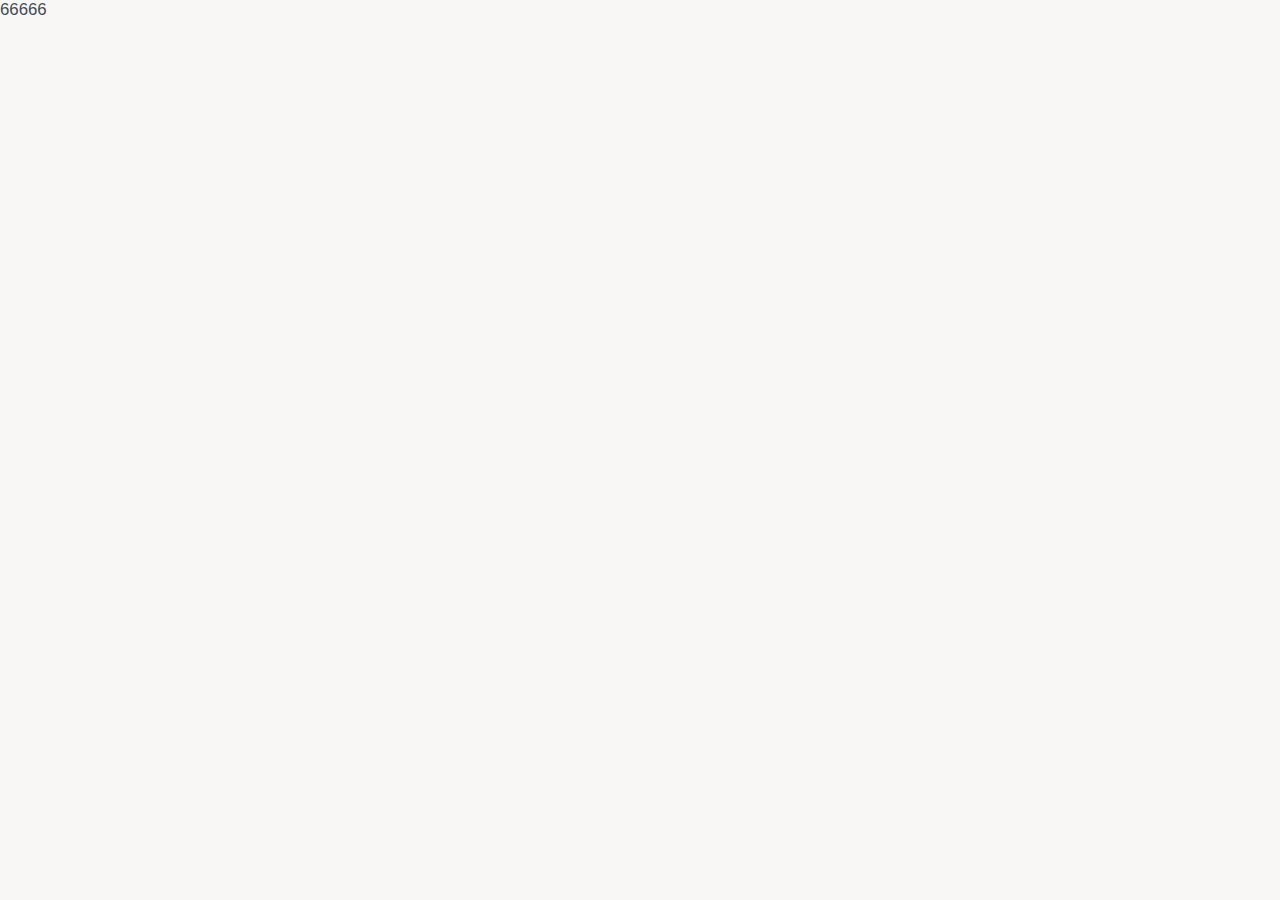
==== commit 037214d4: "push" ====
--- a/index.html
+++ b/index.html
@@ -7,7 +7,7 @@
 	<title>一封情书</title>
 	<link rel="stylesheet" type="text/css" href="css/normalize.css" />
 	<link rel="stylesheet" type="text/css" href="css/default.css">
-	<style>
+	<!-- <style>
 	@import url(http://fonts.useso.com/css?family=Raleway:200,500,700,800);
 	@-webkit-keyframes animation{from{opacity:0; -webkit-transform:scale(1.2) rotateX(45deg);transform:scale(1.2) rotateX(45deg);} to{ }}
 
@@ -54,13 +54,16 @@
 	    -moz-transition: cubic-bezier(0,1.95,.49,.73) .4s ;
 	    transition: cubic-bezier(0,1.95,.49,.73) .4s ;
 	}
-	</style>
+	</style> -->
 	<!--[if IE]>
 		<script src="http://libs.useso.com/js/html5shiv/3.7/html5shiv.min.js"></script>
 	<![endif]-->
 </head>
 <body>
-	<div class="htmleaf-container">
+	<div>
+		66666
+	</div>
+	<!-- <div class="htmleaf-container">
 		
 		<div class="htmleaf-content">
 			<div class="slider">
@@ -76,14 +79,14 @@
 				
 			</div>
 			<iframe frameborder="no" border="0" marginwidth="0" marginheight="0" width=330 height=86 src="//music.163.com/outchain/player?type=2&id=17990609&auto=1&height=66"></iframe>
-		</div>
+		</div> -->
 		<div style="text-align:center;clear:both">
 <!-- <script src="./gg_bd_ad_720x90.js" type="text/javascript"></script>
 <script src="./follow.js" type="text/javascript"></script> -->
 </div>
 	</div>
 	
-	<script src='js/stopExecutionOnTimeout.js?t=1'></script>
+	<!-- <script src='js/stopExecutionOnTimeout.js?t=1'></script>
 	<script>
 	window.addEventListener('load', onWndLoad, false);
 	function onWndLoad() {
@@ -228,6 +231,6 @@
 	        document.removeEventListener('touchmove', slideMouseMove, false);
 	    }
 	}
-	</script>
+	</script> -->
 </body>
 </html>